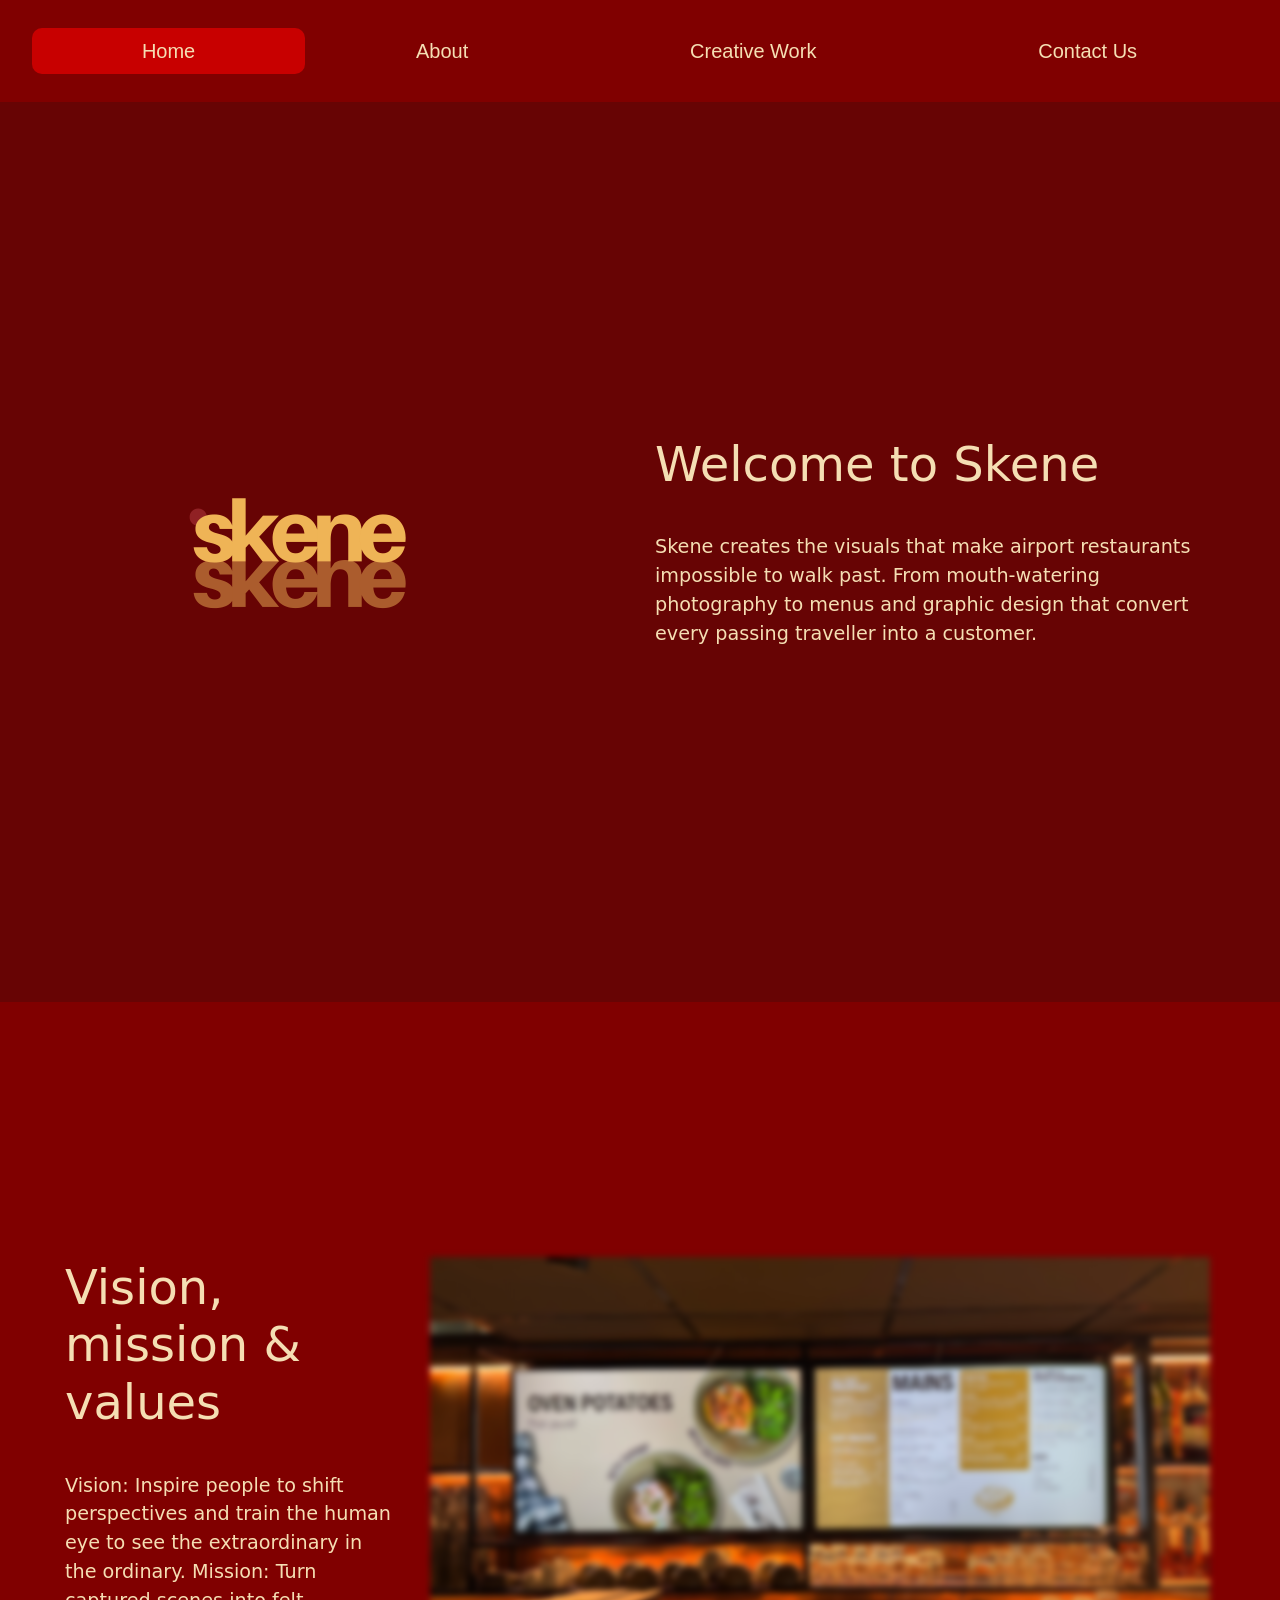
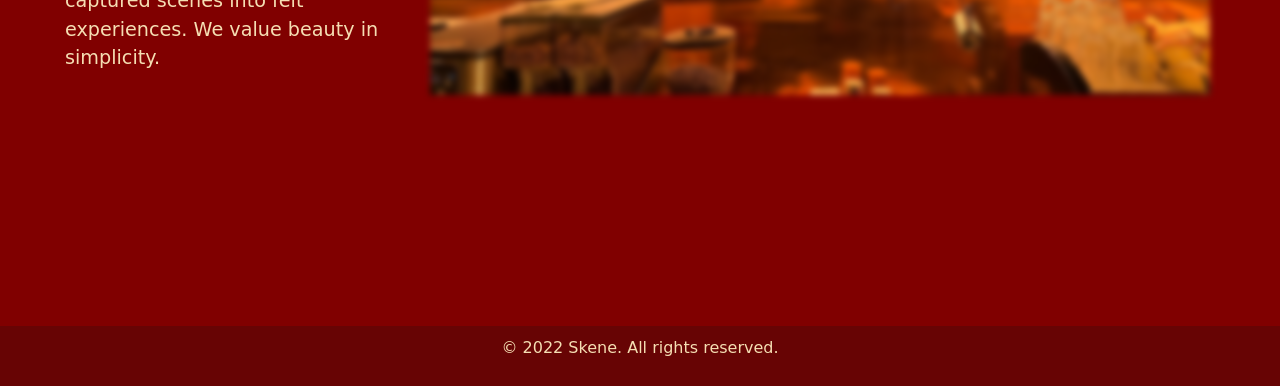
==== WS07_Project/index.html @ 0b66e089 "first commit" ====
<!DOCTYPE html>
<html lang="en">
  <head>
    <meta charset="utf-8">
    <meta name="viewport" content="width=device-width, initial-scale=1">
    <title>SKENE</title>
    <link href="https://cdn.jsdelivr.net/npm/bootstrap@5.3.8/dist/css/bootstrap.min.css" rel="stylesheet" integrity="sha384-sRIl4kxILFvY47J16cr9ZwB07vP4J8+LH7qKQnuqkuIAvNWLzeN8tE5YBujZqJLB" crossorigin="anonymous">
    <link rel="stylesheet" href="./styles.css">
  </head>
  <body>
    <header>
            <nav class="navbar navbar-expand-lg">
    
            <div class="container-fluid">

                <button class="navbar-toggler" type="button" data-bs-toggle="collapse" data-bs-target="#navbarNav">
                <span class="navbar-toggler-icon"></span>
                </button>

                <div class="collapse navbar-collapse" id="navbarNav">
                    <div class="nav nav-pills nav-fill w-100">
                        <a class="nav-link active" href="index.html">Home</a>
                        <a class="nav-link" href="./about.html">About</a>
                        <a class="nav-link" href="cw.html">Creative Work</a>
                        <a class="nav-link" href="cu.html">Contact Us</a>
                    </div>
                </div>
            </div>

            </nav>
    </header>
            
    <main>

        <section class="hero">

        <div class="hero-left">
            <img src="./images/4.png" alt="Logo" class="hero-logo">
        </div>

         <div class="hero-right">
            <h1>Welcome to Skene</h1>
            <p>Skene creates the visuals that make airport restaurants impossible to walk past. From mouth-watering photography to menus and graphic design that convert every passing traveller into a customer.</p>
        </div>

        </section>
        <br>
        <section class="hero2">
                
            <div class="hero-left2">
                <h1>Vision, mission & values</h1>
                <p>Vision: Inspire people to shift perspectives
                    and train the human eye to see the extraordinary
                    in the ordinary. Mission: Turn captured scenes into felt experiences.
                    We value beauty in simplicity.</p>
            </div>

            <div class="hero-right2">
            <img src="./images/inaction.jpg" alt="Logo" class="hero-logo2">
        </div>

        </section>
    </main>
    <footer>
        <p>&copy; 2022 Skene. All rights reserved.</p>
    </footer>
    <script src="https://cdn.jsdelivr.net/npm/bootstrap@5.3.8/dist/js/bootstrap.bundle.min.js" integrity="sha384-FKyoEForCGlyvwx9Hj09JcYn3nv7wiPVlz7YYwJrWVcXK/BmnVDxM+D2scQbITxI" crossorigin="anonymous"></script>
  </body>
</html>
---- WS07_Project/styles.css ----
html, body {
    overflow-x: hidden;
    width: 100%;
}

header {
    text-align: center;
    color: wheat;
}

.nav {
    background-color: maroon;
    align-items: center;
    padding: 20px;
}

.nav-pills .nav-link.active {
    background-color: rgb(200, 0, 0);
    color: wheat;

    transition: all 0.3s ease;
    padding: 8px 15px;
    border-radius: 10px;
}

.nav-link:hover {
    background-color: rgb(80, 0, 0);
    color: wheat;
    transform: scale(1.05);
}

.nav-pills .nav-link {
    color: wheat;
    font-size: 1.25rem;
    font-family: 'Aileron', sans-serif;
}

figure {
    text-align: center;
    margin: 15px;
}

.carousel-item {
    text-align: center;
    font-size: smaller;
}

.carousel-caption {
    width: 25%;
    left: 50%;
    text-align: center;
    transform: translateX(-50%);
}

body {
    background-color: maroon;
}

.hero {
  display: flex;
  align-items: center;
  justify-content: space-between;
  min-height: 100vh;
  padding: 50px;
  background: rgb(103, 4, 4);
}

.hero-left, .hero-right, .hero-left2, .hero-right2 {
  flex: 1;
}

.hero-logo {
  width: 500px;
  height: auto;
  align-self: start;
}

.hero-right h1 {
  font-size: 3rem;
  margin-bottom: 20px;
  color: wheat;
  
  display: inline-block;
  transition: all 0.3s ease;
  padding: 10px 15px;
  border-radius: 10px;

}

.hero-right p {
  font-size: 1.2rem;
  margin-bottom: 20px;
  color: wheat;
  
  display: inline-block;
  transition: all 0.3s ease;
  padding: 10px 15px;
  border-radius: 10px;
}

.hero-right h1:hover, .hero-right p:hover {
  background-color: rgb(200, 0, 0);
  color: wheat;
  transform: translateY(-5px);
}


.hero2 {
  display: flex;
  align-items: center;
  justify-content: space-between;
  min-height: 100vh;
  padding: 50px;
  background: maroon;
}

.hero-logo2 {
  width: 800px;
  height: auto;
  align-self: flex-end;
  flex: 1;
  padding-right: 20px;
  
  filter: blur(3px);

  transition: filter 0.5s ease;
}

.hero-logo2:hover {
  filter: blur(0);
}

.hero-left2, .hero-left3 {
  flex: 5;
  padding-right: 20px;
}

.hero-left2 h1, h2 {
  font-size: 3rem;
  margin-bottom: 20px;
  color: wheat;

  display: inline-block;
  transition: all 0.3s ease;
  padding: 10px 15px;
  border-radius: 10px;
}

.hero-left2 p {
  font-size: 1.2rem;
  margin-bottom: 20px;
  color: wheat;

  display: inline-block;
  transition: all 0.3s ease;
  padding: 10px 15px;
  border-radius: 10px;
}

.hero-left2 h1:hover, .hero-left2 h2:hover, 
.hero-left2 p:hover, .hero-left3 h3:hover, .hero-left3 p:hover {
  background-color: rgb(200, 0, 0);
  color: wheat;
  transform: translateY(-5px);
}

.hero3 {
  display: flex;
  align-items: center;
  justify-content: space-between;
  min-height: 100vh;
  padding: 50px;
  background: rgb(103, 4, 4);
}

.hero-left3 h1, h3{
  font-size: 3rem;
  margin-bottom: 20px;
  color: wheat;
  align-items: center;

  display: inline-block;
  transition: all 0.3s ease;
  padding: 10px 15px;
  border-radius: 10px;

}

.hero-left3 p {
  font-size: 1.2rem;
  margin-bottom: 20px;
  color: wheat;

  display: inline-block;
  transition: all 0.3s ease;
  padding: 10px 15px;
  border-radius: 10px;

  filter: blur(3px);

  transition: filter 0.5s ease;
}

.hero-logo3 {
  width: 250px;
  height: auto;
  align-self: flex-end;
  justify-items: center;
  flex: 1;
  padding-right: 20px;
}

.hero-left3 h3:hover, .hero-left3 p:hover {
  background-color: rgb(200, 0, 0);
  color: wheat;
  transform: translateY(-5px);
  
  filter: blur(0);
}

footer {
    text-align: center;
    padding: 10px;
    background-color: rgb(103, 4, 4);
    color: wheat;
}

.text-section {
  font-size: 3rem;
  margin-bottom: 20px;
  color: wheat;
  display: flex;
  justify-content: center;
  align-items: center;

  padding: 50px;
}

.reveal-text {
  max-width: 700px;

  font-size: 2rem;
  line-height: 1.6;

  opacity: 0;
  filter: blur(10px);

  transform: translateY(50px);

  animation: reveal 2s ease forwards;
}

@keyframes reveal {

  to {
    opacity: 1;
    filter: blur(0);

    transform: translateY(0);
  }

}

@media (max-width: 768px) {

.hero, .hero2 {
  flex-direction: column;
  text-align: center;
}

.hero-logo .hero-logo2 {
  min-width: 100px;
  max-width: 100%;
  height: auto;
}

}

.masonry-container {
  width: 100%;
  max-width: 1200px;
  margin: 0 auto;
}

.masonry-grid {
  display: grid;
  grid-template-columns: repeat(auto-fill, minmax(250px, 1fr));
  grid-auto-rows: 10px;
  grid-gap: 16px;
}

.masonry-item {
  position: relative;
  background-color: #fff;
  border-radius: 8px;
  overflow: hidden;
  box-shadow: 0 4px 10px rgba(0, 0, 0, 0.1);
  transition: all 0.3s ease;
  grid-row-end: span var(--span);
}

.masonry-item:hover {
  transform: translateY(-5px);
  box-shadow: 0 10px 20px rgba(0, 0, 0, 0.15);
}

.masonry-item img {
  width: 100%;
  height: 100%;
  object-fit: cover;
  display: block;
  border-radius: 8px;
}

.masonry-item-content {
  padding: 15px;
  position: absolute;
  bottom: 0;
  left: 0;
  right: 0;
  background: linear-gradient(to top, 
    rgba(0, 0, 0, 0.8) 0%, 
    rgba(0, 0, 0, 0) 100%);
  color: white;
  border-radius: 0 0 8px 8px;
}

.masonry-item-title {
  font-weight: 600;
  margin: 0 0 5px 0;
  font-size: 16px;
}

.masonry-item-description {
  font-size: 14px;
  opacity: 0.9;
  margin: 0;
}

/* Options for different item heights */
.masonry-item.small {
  --span: 15;
}

.masonry-item.medium {
  --span: 20;
}

.masonry-item.large {
  --span: 30;
}

.responsive-video {
  display: grid;
  grid-template-columns: repeat(auto-fit, minmax(300px, 1fr));
  gap: 20px;
  padding: 40px;
}

.responsive-video video {
  width: 100%;
  opacity: 0.7;
  filter: grayscale(100%) blur(2px);
  transition: 0.4s ease;
  transform: scale(0.98);

  border-radius: 16px;
  display: block;
}

.responsive-video video:hover {
  opacity: 1;
  filter: grayscale(0) blur(0);
  transform: scale(1);
}

@media (max-width: 768px) {
  .responsive-video {
    grid-template-columns: 1fr;
  }
}
/* Mobile responsiveness */
@media (max-width: 768px) {
  .masonry-grid {
    grid-template-columns: repeat(auto-fill, minmax(200px, 1fr));
    grid-gap: 12px;
  }
  
  .masonry-item.small {
    --span: 12;
  }
  
  .masonry-item.medium {
    --span: 16;
  }
  
  .masonry-item.large {
    --span: 24;
  }
}
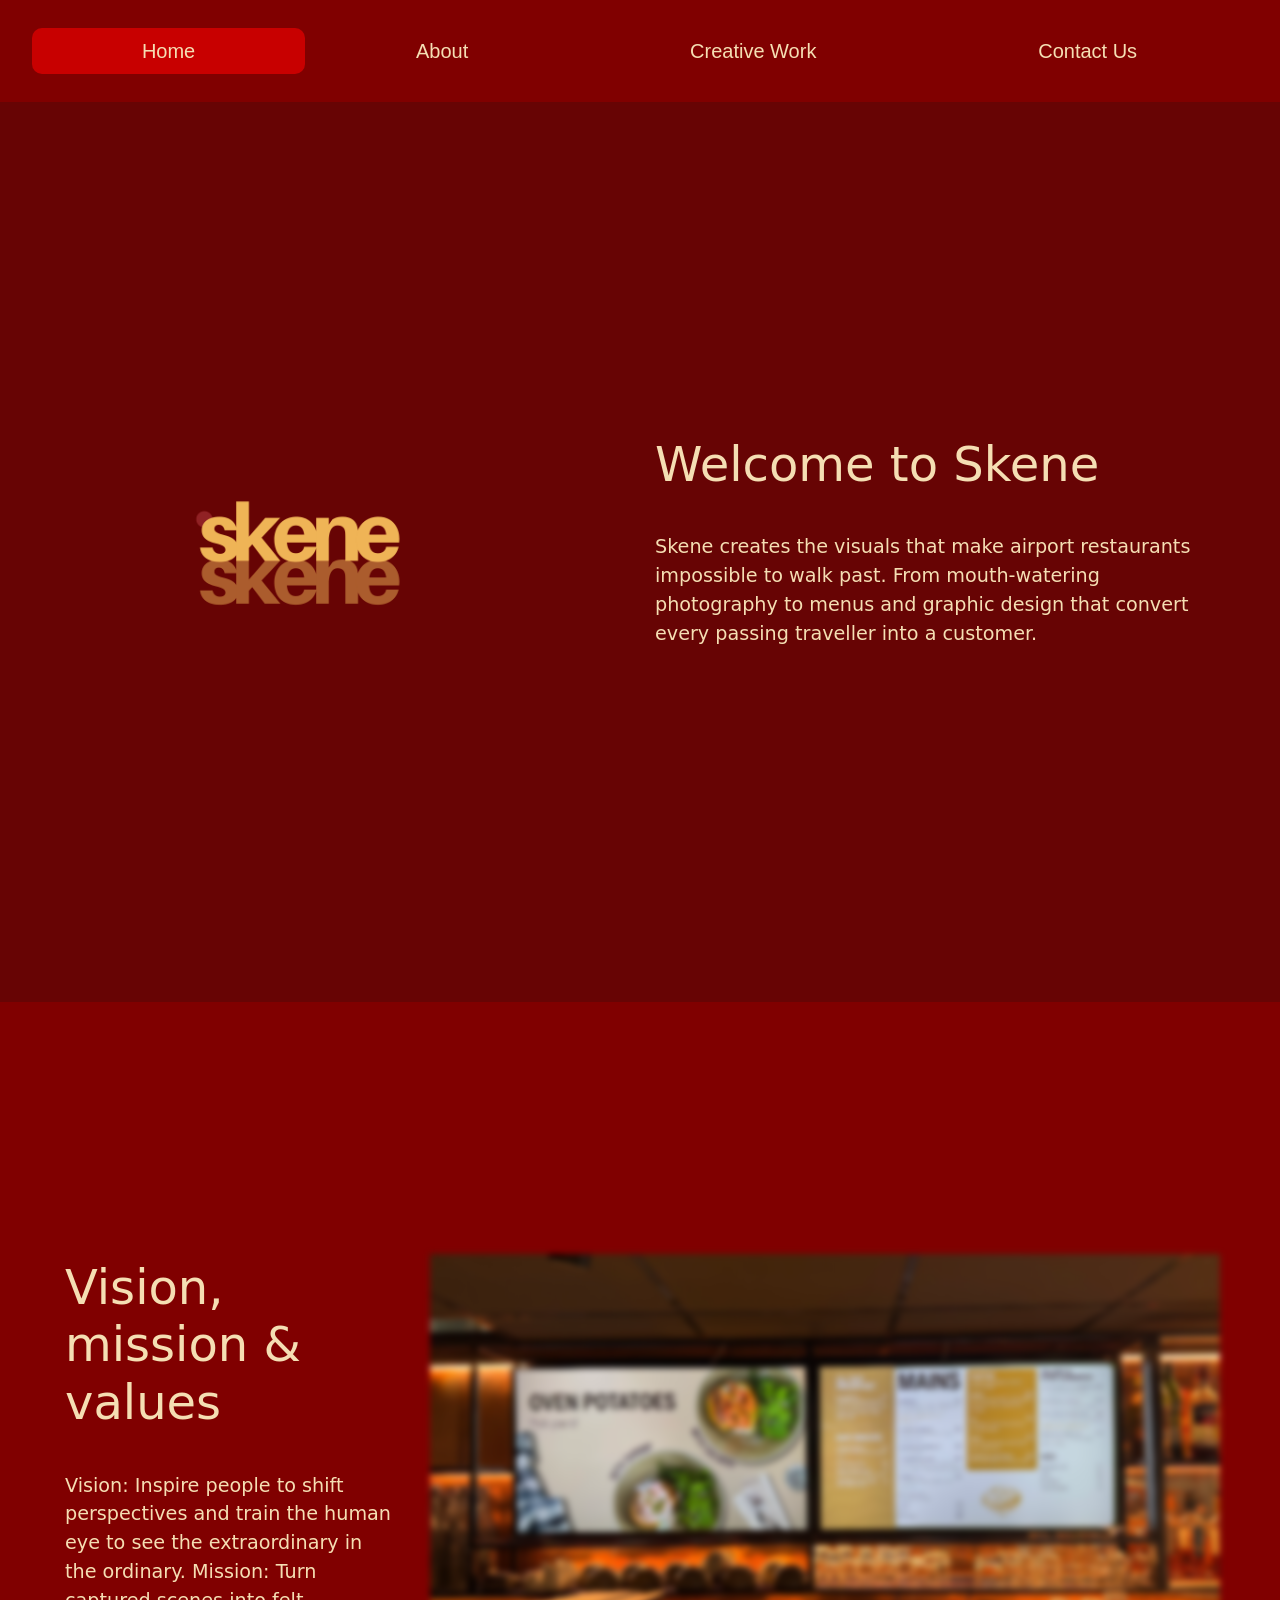
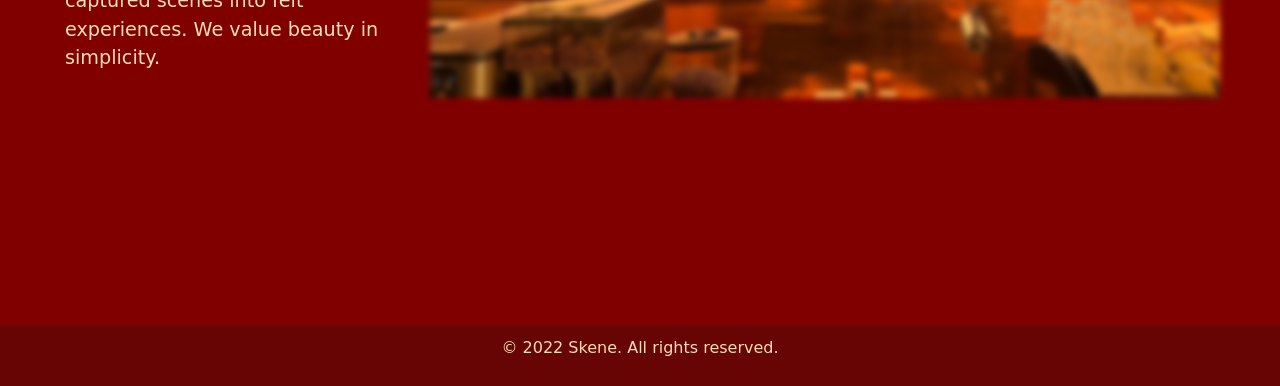
==== commit 52192e5e: "refactor layout and styles for hero sections; update logo image path" ====
--- a/WS07_Project/index.html
+++ b/WS07_Project/index.html
@@ -35,7 +35,7 @@
         <section class="hero">
 
         <div class="hero-left">
-            <img src="./images/4.png" alt="Logo" class="hero-logo">
+            <img src="./images/skenelogo/4.png" alt="Logo" class="hero-logo">
         </div>
 
          <div class="hero-right">
--- a/WS07_Project/styles.css
+++ b/WS07_Project/styles.css
@@ -73,6 +73,11 @@
   width: 500px;
   height: auto;
   align-self: start;
+
+  display: inline-block;
+  transition: all 0.3s ease;
+  padding: 10px 15px;
+  border-radius: 10px;
 }
 
 .hero-right h1 {
@@ -98,7 +103,7 @@
   border-radius: 10px;
 }
 
-.hero-right h1:hover, .hero-right p:hover {
+.hero-right h1:hover, .hero-right p:hover{
   background-color: rgb(200, 0, 0);
   color: wheat;
   transform: translateY(-5px);
@@ -119,7 +124,7 @@
   height: auto;
   align-self: flex-end;
   flex: 1;
-  padding-right: 20px;
+  padding-right: 10px;
   
   filter: blur(3px);
 
@@ -202,13 +207,26 @@
 }
 
 .hero-logo3 {
-  width: 250px;
+  display: flex;
+  justify-content: center;
+  align-items: center;
+  gap: 20px;
+  flex-wrap: wrap;
+
+  flex: 1;
+  filter: blur(3px);
+  transition: filter 0.5s ease;
+}
+
+.hero-logo3 img {
+  width: 30%;
   height: auto;
-  align-self: flex-end;
-  justify-items: center;
-  flex: 1;
-  padding-right: 20px;
-}
+}
+
+.hero-logo3:hover {
+  filter: blur(0);
+}
+
 
 .hero-left3 h3:hover, .hero-left3 p:hover {
   background-color: rgb(200, 0, 0);
@@ -263,7 +281,7 @@
 
 @media (max-width: 768px) {
 
-.hero, .hero2 {
+.hero, .hero2, .hero3 {
   flex-direction: column;
   text-align: center;
 }
@@ -274,6 +292,14 @@
   height: auto;
 }
 
+.hero-logo3 {
+  flex-direction: column-reverse;
+  gap: 20px
+ }
+
+.hero-logo3 img {
+  width: 90%;
+}
 }
 
 .masonry-container {
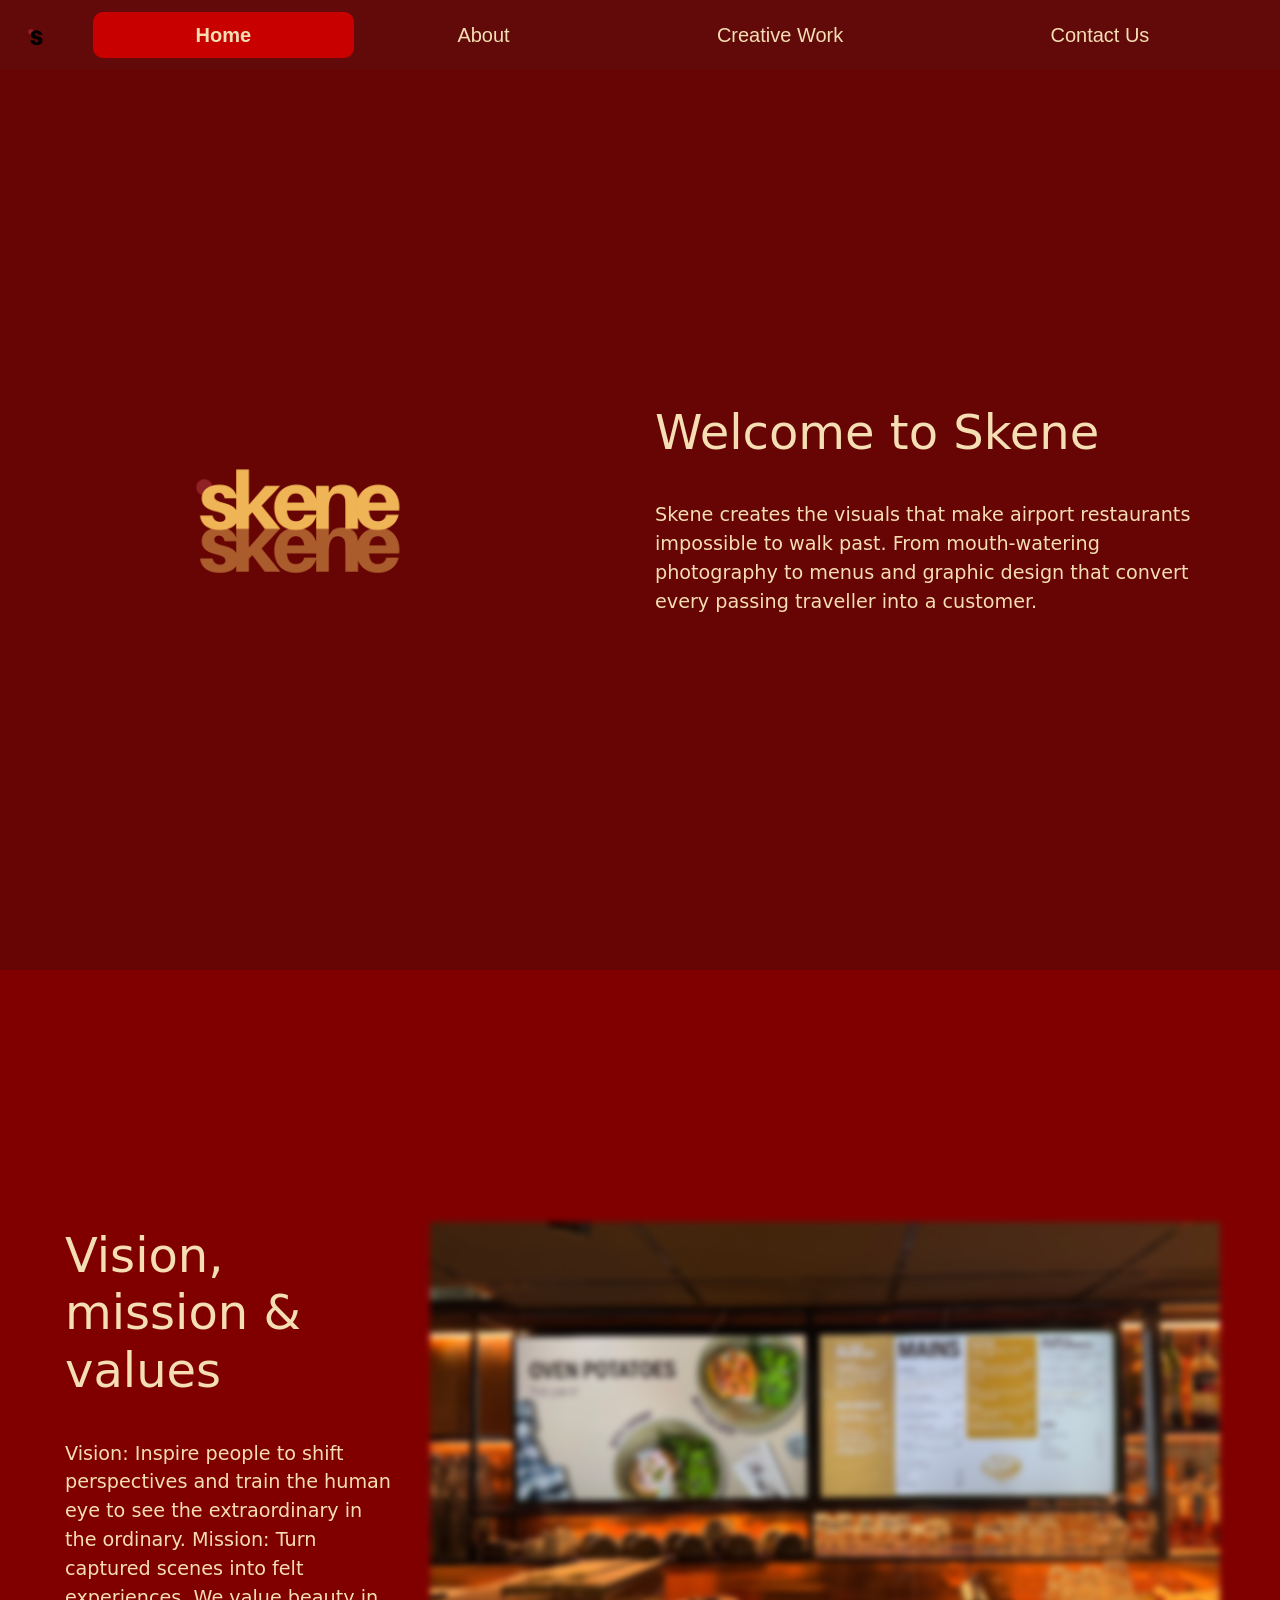
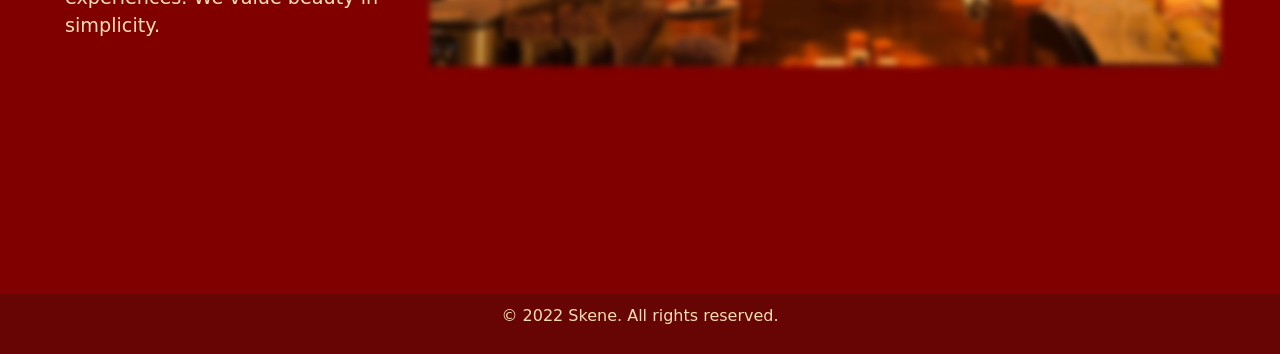
==== commit ba7bee38: "add favicon and update navbar styles; enhance logo display and improve contact section styling" ====
--- a/WS07_Project/index.html
+++ b/WS07_Project/index.html
@@ -6,11 +6,16 @@
     <title>SKENE</title>
     <link href="https://cdn.jsdelivr.net/npm/bootstrap@5.3.8/dist/css/bootstrap.min.css" rel="stylesheet" integrity="sha384-sRIl4kxILFvY47J16cr9ZwB07vP4J8+LH7qKQnuqkuIAvNWLzeN8tE5YBujZqJLB" crossorigin="anonymous">
     <link rel="stylesheet" href="./styles.css">
+    <link rel="icon" type="image/png" href="./images/skenelogo/doticon.png">
   </head>
   <body>
     <header>
             <nav class="navbar navbar-expand-lg">
-    
+
+                <a class="navbar-brand" href="./index.html">
+                    <img src="./images/skenelogo/sndot.png" alt="Logo" class="navbar-logo">
+                </a>
+
             <div class="container-fluid">
 
                 <button class="navbar-toggler" type="button" data-bs-toggle="collapse" data-bs-target="#navbarNav">
@@ -19,7 +24,7 @@
 
                 <div class="collapse navbar-collapse" id="navbarNav">
                     <div class="nav nav-pills nav-fill w-100">
-                        <a class="nav-link active" href="index.html">Home</a>
+                        <a class="nav-link active" href="index.html"><strong>Home</strong></a>
                         <a class="nav-link" href="./about.html">About</a>
                         <a class="nav-link" href="cw.html">Creative Work</a>
                         <a class="nav-link" href="cu.html">Contact Us</a>
--- a/WS07_Project/styles.css
+++ b/WS07_Project/styles.css
@@ -8,10 +8,19 @@
     color: wheat;
 }
 
-.nav {
-    background-color: maroon;
+.navbar {
+    display: flex;
+    justify-content: space-between;
+    background-color: rgba(78, 18, 18, 0.597);
     align-items: center;
-    padding: 20px;
+    padding: 10px 15px;
+    gap: 10px;
+}
+
+.navbar-logo {
+    width: 40px;
+    height: auto;
+    display: block;
 }
 
 .nav-pills .nav-link.active {
@@ -228,7 +237,7 @@
 }
 
 
-.hero-left3 h3:hover, .hero-left3 p:hover {
+.hero-left3 h3:hover, .hero-left3 p:hover{
   background-color: rgb(200, 0, 0);
   color: wheat;
   transform: translateY(-5px);
@@ -259,6 +268,34 @@
 
   font-size: 2rem;
   line-height: 1.6;
+
+  opacity: 0;
+  filter: blur(10px);
+
+  transform: translateY(50px);
+
+  animation: reveal 2s ease forwards;
+}
+
+.qr-code {
+  width: 200px;
+  height: auto;
+  margin: 20px auto;
+  display: block;
+
+  opacity: 0;
+  filter: blur(10px);
+
+  transform: translateY(50px);
+
+  animation: reveal 2s ease forwards;
+}
+
+.contact {
+  font-size: 1.5rem;
+  color: wheat;
+  text-align: center;
+  margin-top: 20px;
 
   opacity: 0;
   filter: blur(10px);
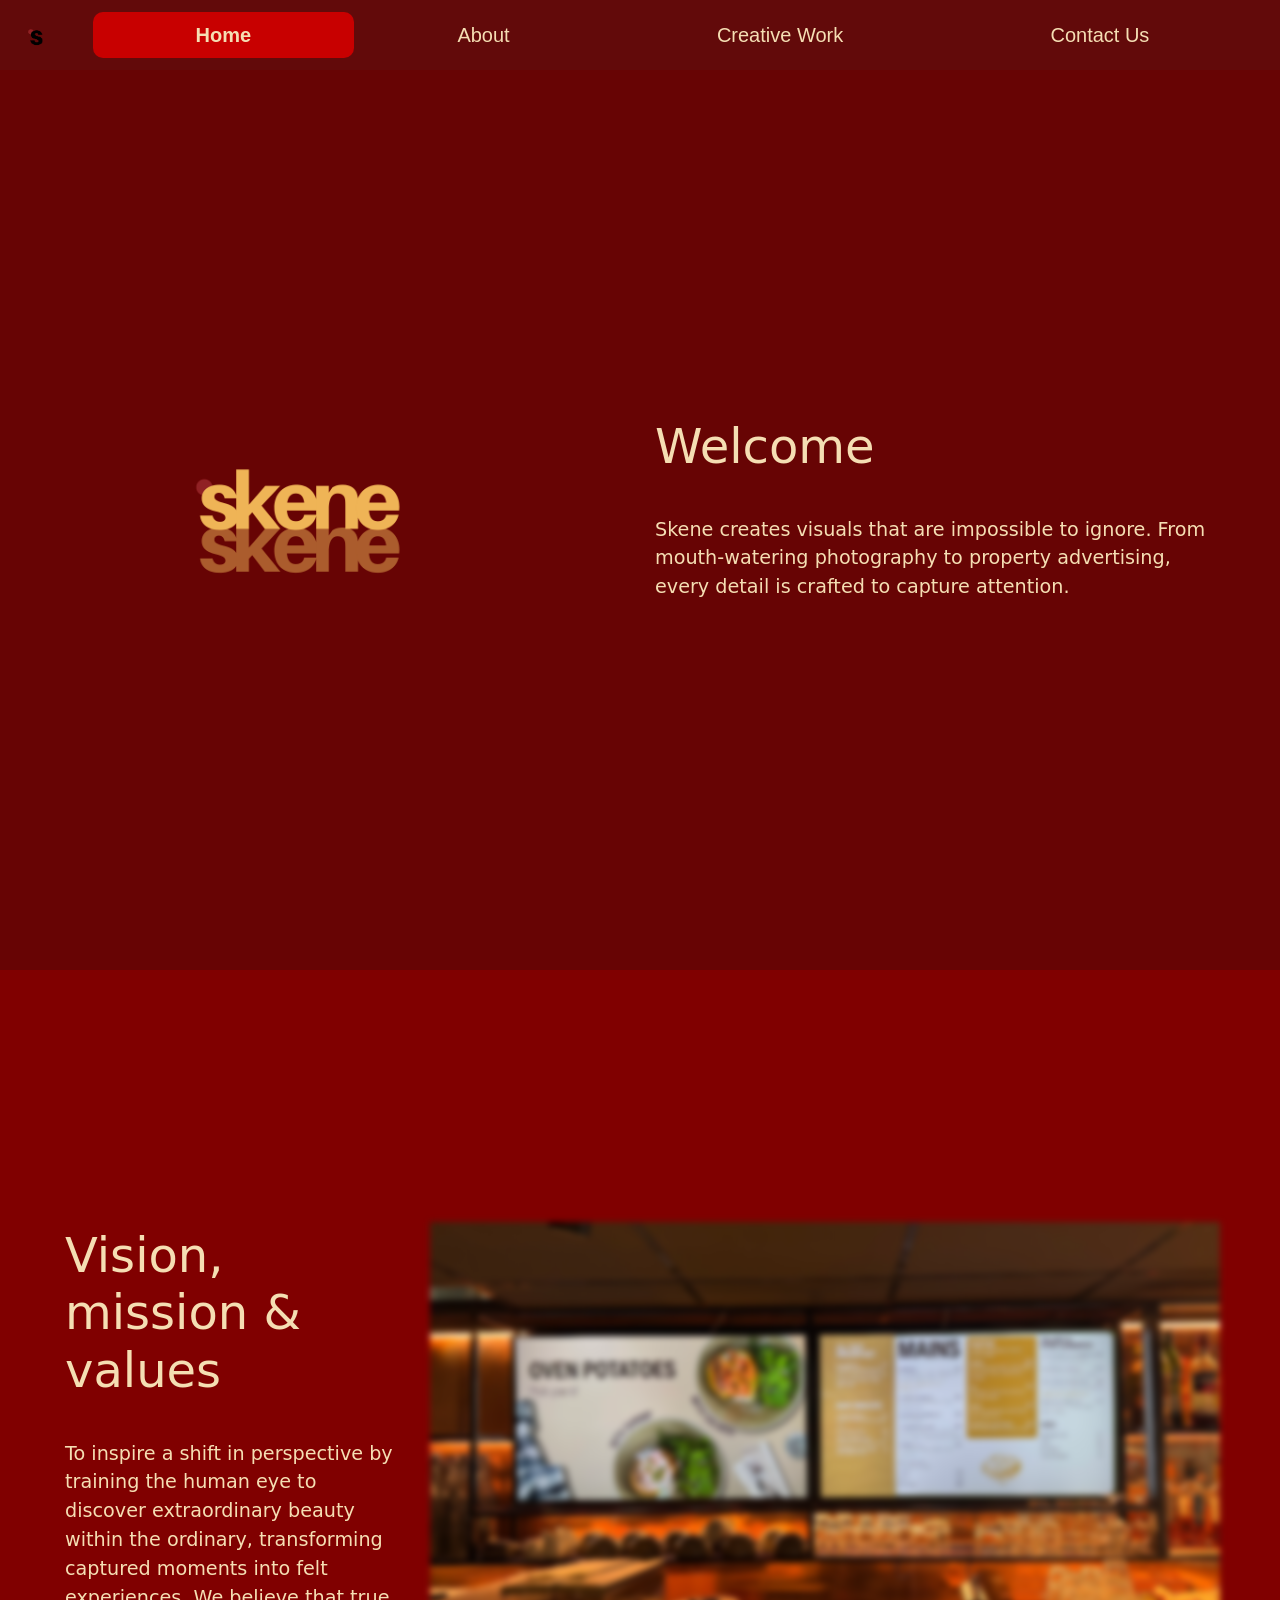
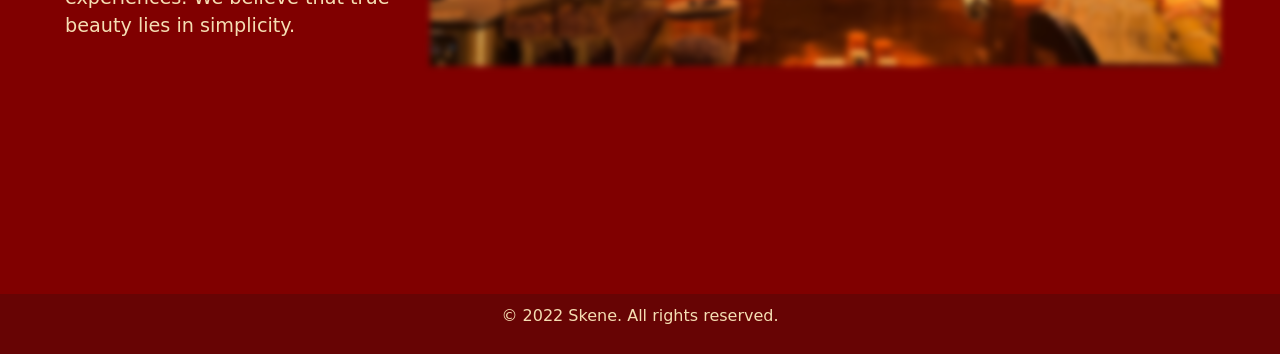
==== commit f18e6b8c: "update item descriptions in about.html; refine hero section text in cw.html and index.html; adjust Q" ====
--- a/WS07_Project/index.html
+++ b/WS07_Project/index.html
@@ -44,8 +44,8 @@
         </div>
 
          <div class="hero-right">
-            <h1>Welcome to Skene</h1>
-            <p>Skene creates the visuals that make airport restaurants impossible to walk past. From mouth-watering photography to menus and graphic design that convert every passing traveller into a customer.</p>
+            <h1>Welcome</h1>
+            <p>Skene creates visuals that are impossible to ignore. From mouth-watering photography to property advertising, every detail is crafted to capture attention.</p>
         </div>
 
         </section>
@@ -54,10 +54,7 @@
                 
             <div class="hero-left2">
                 <h1>Vision, mission & values</h1>
-                <p>Vision: Inspire people to shift perspectives
-                    and train the human eye to see the extraordinary
-                    in the ordinary. Mission: Turn captured scenes into felt experiences.
-                    We value beauty in simplicity.</p>
+                <p>To inspire a shift in perspective by training the human eye to discover extraordinary beauty within the ordinary, transforming captured moments into felt experiences. We believe that true beauty lies in simplicity.</p>
             </div>
 
             <div class="hero-right2">
--- a/WS07_Project/styles.css
+++ b/WS07_Project/styles.css
@@ -278,7 +278,7 @@
 }
 
 .qr-code {
-  width: 200px;
+  width: 300px;
   height: auto;
   margin: 20px auto;
   display: block;
